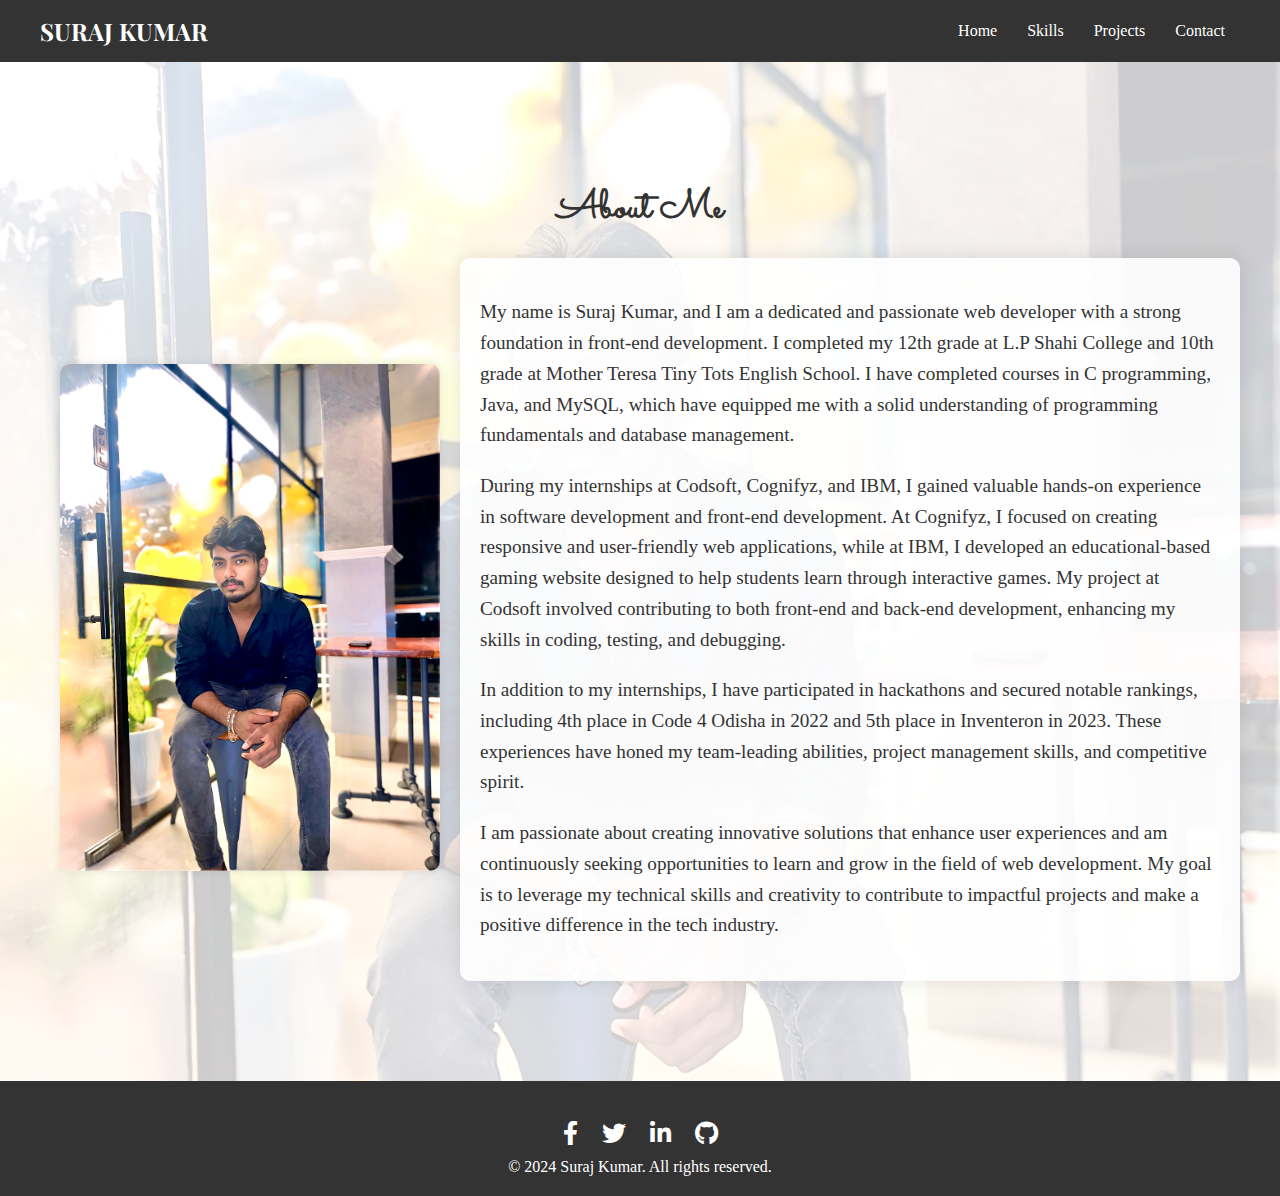
==== about.html @ 9e91d27b "May be in future i made it more good" ====
<!DOCTYPE html>
<html lang="en">
<head>
    <meta charset="UTF-8">
    <meta name="viewport" content="width=device-width, initial-scale=1.0">
    <title>About Section - Suraj Kumar</title>
    <link rel="stylesheet" href="styles.css">
    <link rel="stylesheet" href="https://cdnjs.cloudflare.com/ajax/libs/font-awesome/6.0.0-beta3/css/all.min.css">
   
    <link href="https://fonts.googleapis.com/css2?family=Roboto:wght@300;400;700&family=Sacramento&display=swap" rel="stylesheet">
    <link href="https://fonts.googleapis.com/css2?family=Playfair+Display:wght@400;700&family=Roboto:wght@400;500&display=swap" rel="stylesheet">
   
</head>
<body>
    <header>
        <nav>
            <div class="logo">
                <a href="index.html">SURAJ KUMAR</a></div>
            <ul>
                <li><a href="index.html#home">Home</a></li>
                <li><a href="index.html#skills">Skills</a></li>
                <li><a href="getinteract.html">Projects</a></li>
                <li><a href="index.html#contact">Contact</a></li>
            </ul>
        </nav>
    </header>
    <div class="socials-about">
        <a href="https://www.facebook.com/surajraj.yadav.397" target="_blank"><i class="fab fa-facebook-f"></i></a>
        <a href="https://twitter.com/yourusername" target="_blank"><i class="fab fa-twitter"></i></a>
        <a href="https://www.linkedin.com/in/suraj-yadav-b8482523b" target="_blank"><i class="fab fa-linkedin-in"></i></a>
        <a href="https://github.com/Surraj007" target="_blank"><i class="fab fa-github"></i></a>
    </div>

    <section id="about" class="about">
        <div class="container">
            <h2>About Me</h2>
            <div class="about-content">
                <div class="about-image">
                    <img src="images/pic4.jpg" alt="Suraj Kumar">
                </div>
                <div class="about-text">
                    <p>My name is Suraj Kumar, and I am a dedicated and passionate web developer with a strong foundation in front-end development. I completed my 12th grade at L.P Shahi College and 10th grade at Mother Teresa Tiny Tots English School. I have completed courses in C programming, Java, and MySQL, which have equipped me with a solid understanding of programming fundamentals and database management.</p>
                    <p>During my internships at Codsoft, Cognifyz, and IBM, I gained valuable hands-on experience in software development and front-end development. At Cognifyz, I focused on creating responsive and user-friendly web applications, while at IBM, I developed an educational-based gaming website designed to help students learn through interactive games. My project at Codsoft involved contributing to both front-end and back-end development, enhancing my skills in coding, testing, and debugging.</p>
                    <p>In addition to my internships, I have participated in hackathons and secured notable rankings, including 4th place in Code 4 Odisha in 2022 and 5th place in Inventeron in 2023. These experiences have honed my team-leading abilities, project management skills, and competitive spirit.</p>
                    <p>I am passionate about creating innovative solutions that enhance user experiences and am continuously seeking opportunities to learn and grow in the field of web development. My goal is to leverage my technical skills and creativity to contribute to impactful projects and make a positive difference in the tech industry.</p>
                </div>
            </div>
        </div>
    </section>
    <footer>
        <div class="container">
            <div class="socials">
                <a href="https://www.facebook.com/surajraj.yadav.397" target="_blank"><i class="fab fa-facebook-f"></i></a>
                <a href="https://x.com/SY_GamingPlanet"><i class="fab fa-twitter"></i></a>
                <a href="https://www.linkedin.com/in/suraj-yadav-b8482523b/?utm_source=share&utm_campaign=share_via&utm_content=profile&utm_medium=ios_app&original_referer=" target="_blank"><i class="fab fa-linkedin-in"></i></a>
                <a href="https://github.com/Surraj007" target="_blank"><i class="fab fa-github"></i></a>
            </div>
            <p>&copy; 2024 Suraj Kumar. All rights reserved.</p>
        </div>
    </footer>


  
</body>
</html>
---- styles.css ----
body {
    margin: 0;
    padding: 0;
    box-sizing: border-box;
    background-color: #f4f4f4;
    color: #333;
}

h1, h2, h3, h4, h5, h6 {
    font-family: 'Playfair Display', serif;
}

a {
    text-decoration: none;
    color: inherit;
}

ul {
    list-style: none;
    padding: 0;
    margin: 0;
}

/* Header */
header {
    background: #333;
    color: #fff;
    padding: 15px 0;
    position: fixed;
    width: 100%;
    top: 0;
    left: 0;
    z-index: 1000;
}

nav {
    display: flex;
    justify-content: space-between;
    align-items: center;
    max-width: 1200px;
    margin: 0 auto;
    padding: 0 20px;
}

nav .logo a {
    font-size: 1.5em;
    font-weight: bold;
    font-family: 'Playfair Display', serif;
}

nav ul {
    display: flex;
}

nav ul li {
    margin: 0 15px;
}

nav ul li a {
    color: #fff;
    font-size: 1em;
}

/* Hero Section */
.hero {
    position: relative;
    width: 100%;
    height: 800px;
    overflow: hidden;
}

.hero-slider {
    position: relative;
    width: 100%;
    height: 100%;
}

.slide {
    position: absolute;
    width: 100%;
    height: 100%;
    background-size: cover;
    background-position: center;
    opacity: 0;
    transition: opacity 1s ease-in-out, transform 1s ease-in-out;
}

.hero-content {
    position: absolute;
    top: 50%;
    left: 50%;
    transform: translate(-50%, -50%);
    color: #4f3b2e;
    text-align: center;
    animation: fadeInText 1.5s ease-in-out forwards;
}

.cta-button {
    background: #ff5722;
    color: #fff;
    padding: 10px 20px;
    text-decoration: none;
    border-radius: 5px;
    margin-top: 20px;
    display: inline-block;
    transition: background-color 0.3s;
}

.cta-button:hover {
    background-color: #482115;
}

@keyframes fadeInText {
    0% {
        opacity: 0;
        transform: translate(-50%, -50%) scale(0.9);
    }
    100% {
        opacity: 1;
        transform: translate(-50%, -50%) scale(1);
    }
}

/* About button Section */
.aboutbutton {
    background: #ff5722;
    color: #fff;
    padding: 10px 20px;
    text-decoration: none;
    border-radius: 5px;
    margin-top: 20px;
    display: inline-block;
    transition: background-color 0.3s;
}
.aboutbutton:hover {
    background-color: #482115;
}

.welcometext {
    color: #df643f;
}

.hero-content {
    height: 500px;
}

.play-button {
    background: #ff5722;
    color: #fff;
    padding: 10px 20px;
    text-decoration: none;
    border-radius: 5px;
    margin-top: 20px;
    display: inline-block;
    transition: background-color 0.3s;
}

.play-button:hover {
    background-color: #482115;
}

#submit-button {
    transition: background-color 0.3s;
}

#submit-button:hover {
    background-color: #482115;
}

/* Section Styles */
section {
    padding: 60px 20px;
    text-align: center;
}

.container {
    max-width: 1200px;
    margin: 0 auto;
}

h2 {
    margin-bottom: 20px;
    font-size: 2.5em;
    font-family: 'Playfair Display', serif;
}

/* Skills Section */
.skills-grid {
    display: flex;
    flex-wrap: wrap;
    justify-content: center;
}

.skill {
    flex: 1 1 calc(25% - 40px);
    margin: 20px;
    text-align: center;
}

.skill i {
    font-size: 3em;
    margin-bottom: 10px;
    color: #ff5722;
}

.skill h3 {
    margin-bottom: 10px;
    font-size: 1.5em;
}

.skill p {
    color: #666;
}

/* Portfolio Section */
.portfolio-items {
    display: flex;
    flex-wrap: wrap;
    justify-content: center;
}

.portfolio-item {
    flex: 1 1 calc(33% - 40px);
    margin: 20px;
    text-align: center;
}

.portfolio-item img {
    max-width: 100%;
    border-radius: 10px;
    margin-bottom: 10px;
}

.portfolio-item h3 {
    margin-bottom: 10px;
    font-size: 1.5em;
}

/* Contact Section */
form {
    max-width: 600px;
    margin: 0 auto;
    display: flex;
    flex-direction: column;
}

form input, form textarea {
    margin-bottom: 10px;
    padding: 10px;
    border: 1px solid #ccc;
    border-radius: 5px;
    font-size: 1em;
}

form button {
    background: #ff5722;
    color: #fff;
    padding: 10px;
    border: none;
    border-radius: 5px;
    cursor: pointer;
}

form button:hover {
    background: #e64a19;
}

/* Footer */
footer {
    background: #333;
    color: #fff;
    padding: 20px 0;
    text-align: center;
}

footer .socials {
    margin-bottom: 10px;
}

footer .socials a {
    margin: 0 10px;
    color: #fff;
    font-size: 1.5em;
}

footer p {
    margin: 0;
    font-size: 1em;
}

footer::before {
    content: '';
    display: block;
    width: 100%;
    height: 4px;
    background: #ff5722;
    position: absolute;
    top: 0;
    left: 0;
}
.socials {
    text-align: center;
    margin: 20px 0;
}

.socials a {
    color: #ff5722;
    margin: 0 10px;
    font-size: 1.5em;
    transition: color 0.3s, transform 0.3s;
}

.socials a:hover {
    color: #ff5722;
    transform: scale(1.1);
}



/* About Section */
.about {
    background: url('images/pic4.jpg') no-repeat center center/cover;
    color: #333;
    padding: 100px 20px;
    position: relative;
    z-index: 1;
}

.about::before {
    content: '';
    position: absolute;
    top: 0;
    left: 0;
    width: 100%;
    height: 100%;
    background: rgba(255, 255, 255, 0.8);
    z-index: -1;
}

.about h2 {
    font-size: 2.5em;
    font-family: 'Sacramento', cursive;
    margin-bottom: 20px;
}

.about-content {
    display: flex;
    flex-wrap: wrap;
    align-items: center;
    text-align: left;
}

.about-image {
    flex: 1 1 30%;
    padding: 20px;
}

.about-image img {
    max-width: 100%;
    border-radius: 10px;
    box-shadow: 0 0 10px rgba(0, 0, 0, 0.1);
    transition: transform 0.3s;
}

.about-image img:hover {
    transform: scale(1.05);
}

.about-text {
    flex: 1 1 60%;
    padding: 20px;
    font-size: 1.2em;
    background: rgba(255, 255, 255, 0.9);
    border-radius: 10px;
    box-shadow: 0 0 20px rgba(0, 0, 0, 0.1);
    animation: fadeIn 1s ease-in-out;
}

.about-text p {
    margin-bottom: 20px;
    line-height: 1.6;
}

.socials-about {
    margin-top: 20px;
}

.socials-about a {
    color: #333;
    margin: 0 10px;
    font-size: 1.5em;
    transition: color 0.3s, transform 0.3s;
}

.socials-about a:hover {
    color: #ff5722;
    transform: scale(1.1);
}

/* Animations */
@keyframes fadeIn {
    from {
        opacity: 0;
        transform: translateY(20px);
    }
    to {
        opacity: 1;
        transform: translateY(0);
    }
}

/* Responsive Styles */
@media (max-width: 1200px) {
    .container {
        padding: 0 10px;
    }
}

@media (max-width: 1024px) {
    .hero-content {
        height: 400px;
    }

    .skills-grid .skill,
    .portfolio-items .portfolio-item {
        flex: 1 1 calc(50% - 40px);
    }
}

@media (max-width: 768px) {
    .skills-grid, .portfolio-items {
        flex-direction: column;
        align-items: center;
    }

    .skill, .portfolio-item {
        flex: 1 1 100%;
        margin: 20px 0;
    }

    .hero-content {
        height: 300px;
    }

    header {
        padding: 10px 0;
    }

    nav ul {
        flex-direction: column;
        align-items: center;
    }

    nav ul li {
        margin: 10px 0;
    }

    .about-content {
        flex-direction: column;
        text-align: center;
    }

    .about-image, .about-text {
        flex: 1 1 100%;
    }
}

@media (max-width: 480px) {
    .hero-content h2 {
        font-size: 2em;
    }

    .hero-content p {
        font-size: 1em;
    }

    .about h2 {
        font-size: 2em;
    }

    .about-text {
        font-size: 1em;
    }

    .cta-button, .aboutbutton, .play-button, #submit-button {
        padding: 8px 15px;
        font-size: 0.9em;
    }

    .socials-about a {
        font-size: 1.2em;
    }

    form input, form textarea {
        font-size: 0.9em;
    }

    footer p {
        font-size: 0.9em;
    }
}
#websitelink{
    margin: 10px;
    padding: 10px;
    background-color: #e64a19;
    color: white;
    transition: background-color 0.3s;
    border-radius: 10px;
}
#websitelink:hover{
    background-color: #482115;
}
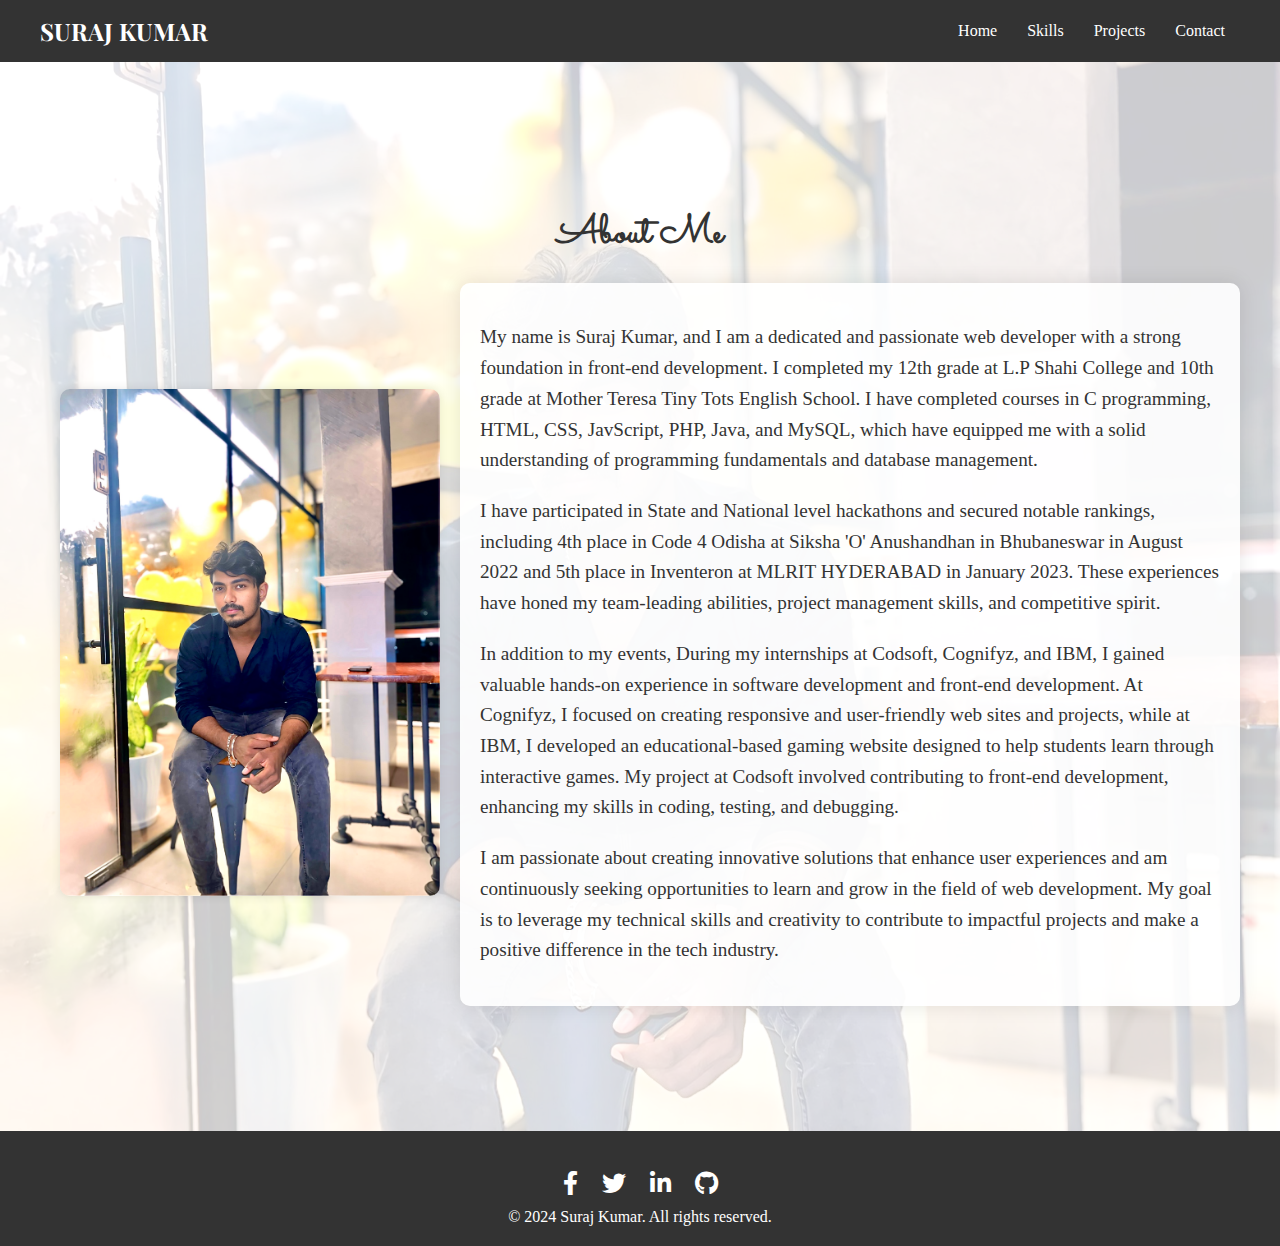
==== commit 7f8d7690: "Add more about me during State level and National level hackathon" ====
--- a/about.html
+++ b/about.html
@@ -17,10 +17,10 @@
             <div class="logo">
                 <a href="index.html">SURAJ KUMAR</a></div>
             <ul>
-                <li><a href="index.html#home">Home</a></li>
-                <li><a href="index.html#skills">Skills</a></li>
-                <li><a href="getinteract.html">Projects</a></li>
-                <li><a href="index.html#contact">Contact</a></li>
+                <li><a class="upperbtn" href="index.html#home">Home</a></li>
+                <li><a class="upperbtn" href="index.html#skills">Skills</a></li>
+                <li><a class="upperbtn" href="getinteract.html">Projects</a></li>
+                <li><a class="upperbtn" href="index.html#contact">Contact</a></li>
             </ul>
         </nav>
     </header>
@@ -39,9 +39,10 @@
                     <img src="images/pic4.jpg" alt="Suraj Kumar">
                 </div>
                 <div class="about-text">
-                    <p>My name is Suraj Kumar, and I am a dedicated and passionate web developer with a strong foundation in front-end development. I completed my 12th grade at L.P Shahi College and 10th grade at Mother Teresa Tiny Tots English School. I have completed courses in C programming, Java, and MySQL, which have equipped me with a solid understanding of programming fundamentals and database management.</p>
-                    <p>During my internships at Codsoft, Cognifyz, and IBM, I gained valuable hands-on experience in software development and front-end development. At Cognifyz, I focused on creating responsive and user-friendly web applications, while at IBM, I developed an educational-based gaming website designed to help students learn through interactive games. My project at Codsoft involved contributing to both front-end and back-end development, enhancing my skills in coding, testing, and debugging.</p>
-                    <p>In addition to my internships, I have participated in hackathons and secured notable rankings, including 4th place in Code 4 Odisha in 2022 and 5th place in Inventeron in 2023. These experiences have honed my team-leading abilities, project management skills, and competitive spirit.</p>
+                    <p>My name is Suraj Kumar, and I am a dedicated and passionate web developer with a strong foundation in front-end development. I completed my 12th grade at L.P Shahi College and 10th grade at Mother Teresa Tiny Tots English School. I have completed courses in C programming, HTML, CSS, JavScript, PHP, Java, and MySQL, which have equipped me with a solid understanding of programming fundamentals and database management.</p>
+                    <p> I have participated in State and National level hackathons and secured notable rankings, including 4th place in Code 4 Odisha at Siksha 'O' Anushandhan in Bhubaneswar in August 2022 and 5th place in Inventeron at MLRIT HYDERABAD in January 2023. These experiences have honed my team-leading abilities, project management skills, and competitive spirit.</p>
+                    <p> In addition to my events, During my internships at Codsoft, Cognifyz, and IBM, I gained valuable hands-on experience in software development and front-end development. At Cognifyz, I focused on creating responsive and user-friendly web sites and projects, while at IBM, I developed an educational-based gaming website designed to help students learn through interactive games. My project at Codsoft involved contributing to front-end development, enhancing my skills in coding, testing, and debugging.</p>
+                    
                     <p>I am passionate about creating innovative solutions that enhance user experiences and am continuously seeking opportunities to learn and grow in the field of web development. My goal is to leverage my technical skills and creativity to contribute to impactful projects and make a positive difference in the tech industry.</p>
                 </div>
             </div>
--- a/styles.css
+++ b/styles.css
@@ -8,6 +8,16 @@
 
 h1, h2, h3, h4, h5, h6 {
     font-family: 'Playfair Display', serif;
+}
+.upperbtn{
+    transition: color 0.3s, transform 0.3s;
+}
+
+.upperbtn:hover{
+   
+        color: #ff5722;
+        transform: scale(1.1);
+    
 }
 
 a {
@@ -321,7 +331,7 @@
 .about {
     background: url('images/pic4.jpg') no-repeat center center/cover;
     color: #333;
-    padding: 100px 20px;
+    padding: 125px 20px;
     position: relative;
     z-index: 1;
 }
@@ -412,13 +422,13 @@
 /* Responsive Styles */
 @media (max-width: 1200px) {
     .container {
-        padding: 0 10px;
+        padding: 0 0px;
     }
 }
 
 @media (max-width: 1024px) {
     .hero-content {
-        height: 400px;
+        height: 300px;
     }
 
     .skills-grid .skill,
@@ -499,6 +509,7 @@
         font-size: 0.9em;
     }
 }
+
 #websitelink{
     margin: 10px;
     padding: 10px;
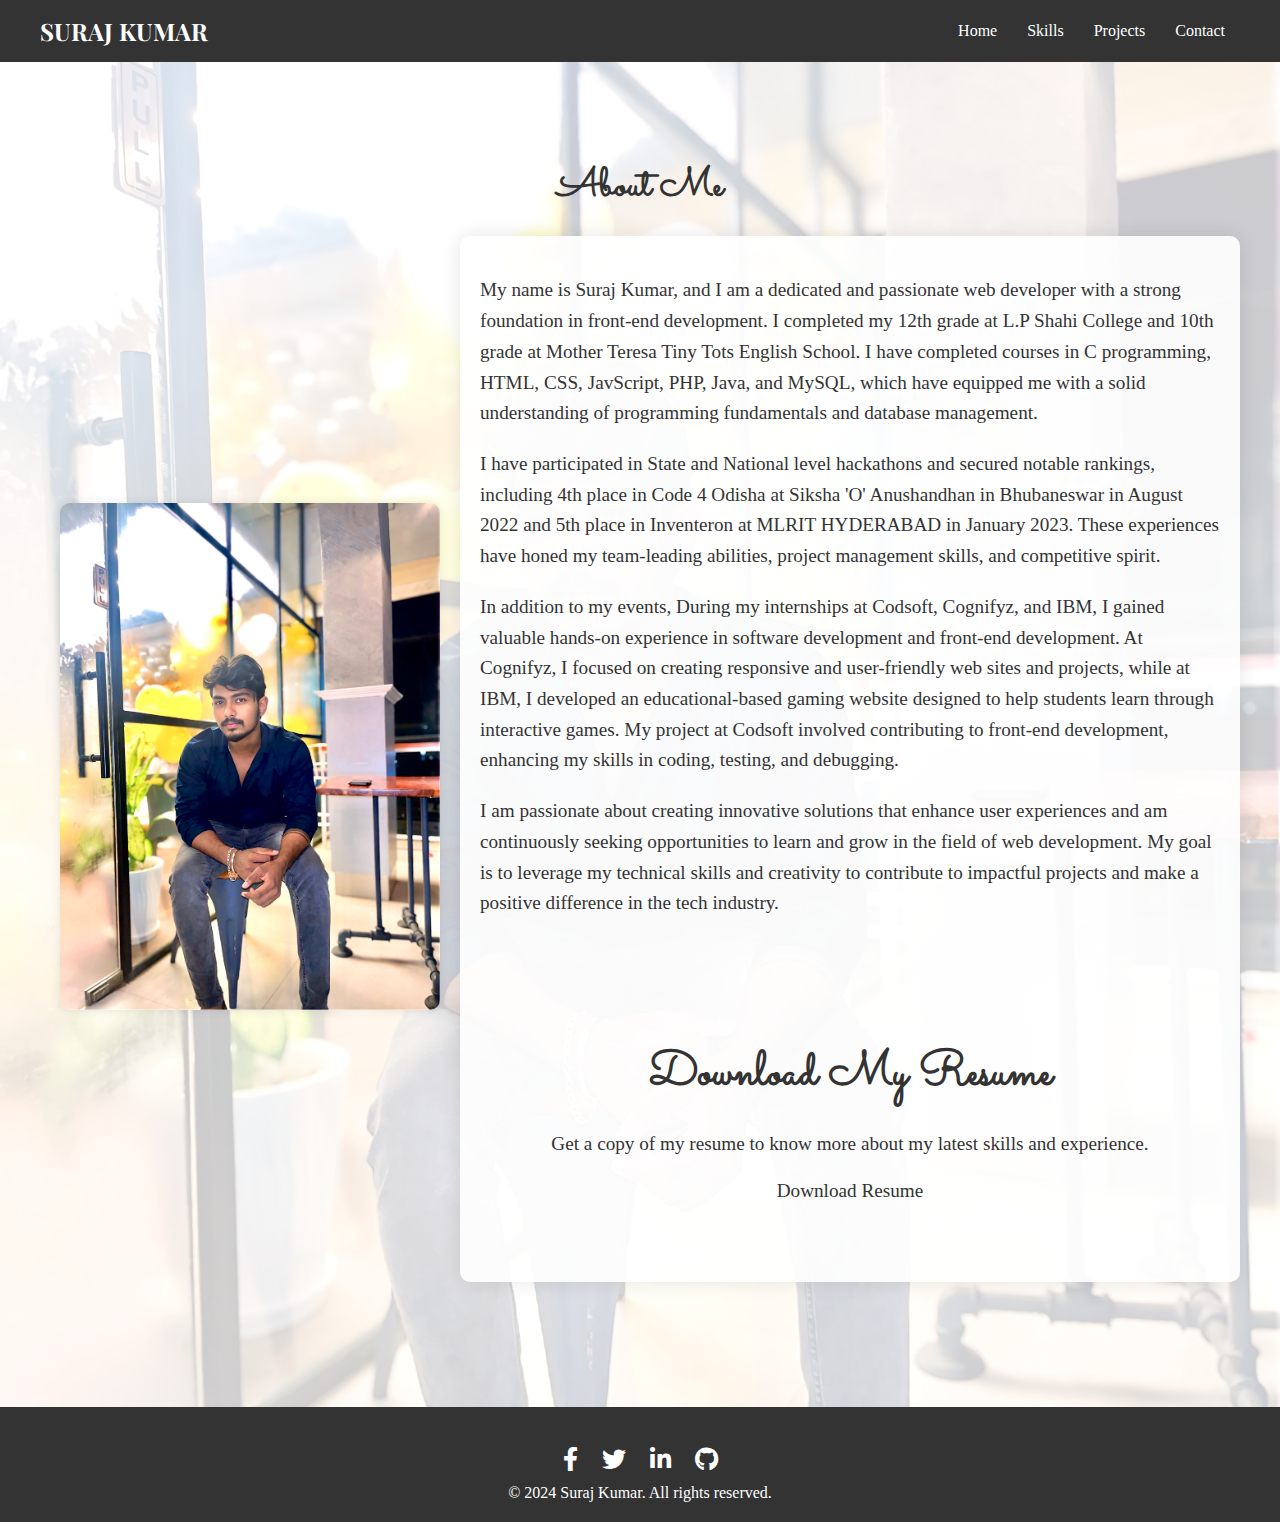
==== commit 9612811f: "Add Resume downloader section in about section" ====
--- a/about.html
+++ b/about.html
@@ -24,12 +24,7 @@
             </ul>
         </nav>
     </header>
-    <div class="socials-about">
-        <a href="https://www.facebook.com/surajraj.yadav.397" target="_blank"><i class="fab fa-facebook-f"></i></a>
-        <a href="https://twitter.com/yourusername" target="_blank"><i class="fab fa-twitter"></i></a>
-        <a href="https://www.linkedin.com/in/suraj-yadav-b8482523b" target="_blank"><i class="fab fa-linkedin-in"></i></a>
-        <a href="https://github.com/Surraj007" target="_blank"><i class="fab fa-github"></i></a>
-    </div>
+   
 
     <section id="about" class="about">
         <div class="container">
@@ -44,7 +39,16 @@
                     <p> In addition to my events, During my internships at Codsoft, Cognifyz, and IBM, I gained valuable hands-on experience in software development and front-end development. At Cognifyz, I focused on creating responsive and user-friendly web sites and projects, while at IBM, I developed an educational-based gaming website designed to help students learn through interactive games. My project at Codsoft involved contributing to front-end development, enhancing my skills in coding, testing, and debugging.</p>
                     
                     <p>I am passionate about creating innovative solutions that enhance user experiences and am continuously seeking opportunities to learn and grow in the field of web development. My goal is to leverage my technical skills and creativity to contribute to impactful projects and make a positive difference in the tech industry.</p>
+                    
+                    <section id="resume-download" class="resume-section">
+                        <div class="container">
+                            <h2>Download My Resume</h2>
+                            <p>Get a copy of my resume to know more about my latest skills and experience.</p>
+                            <a href="images/SurajResumeUpdated.pdf" class="resume-button" download>Download Resume</a>
+                        </div>
+                    </section>
                 </div>
+                
             </div>
         </div>
     </section>
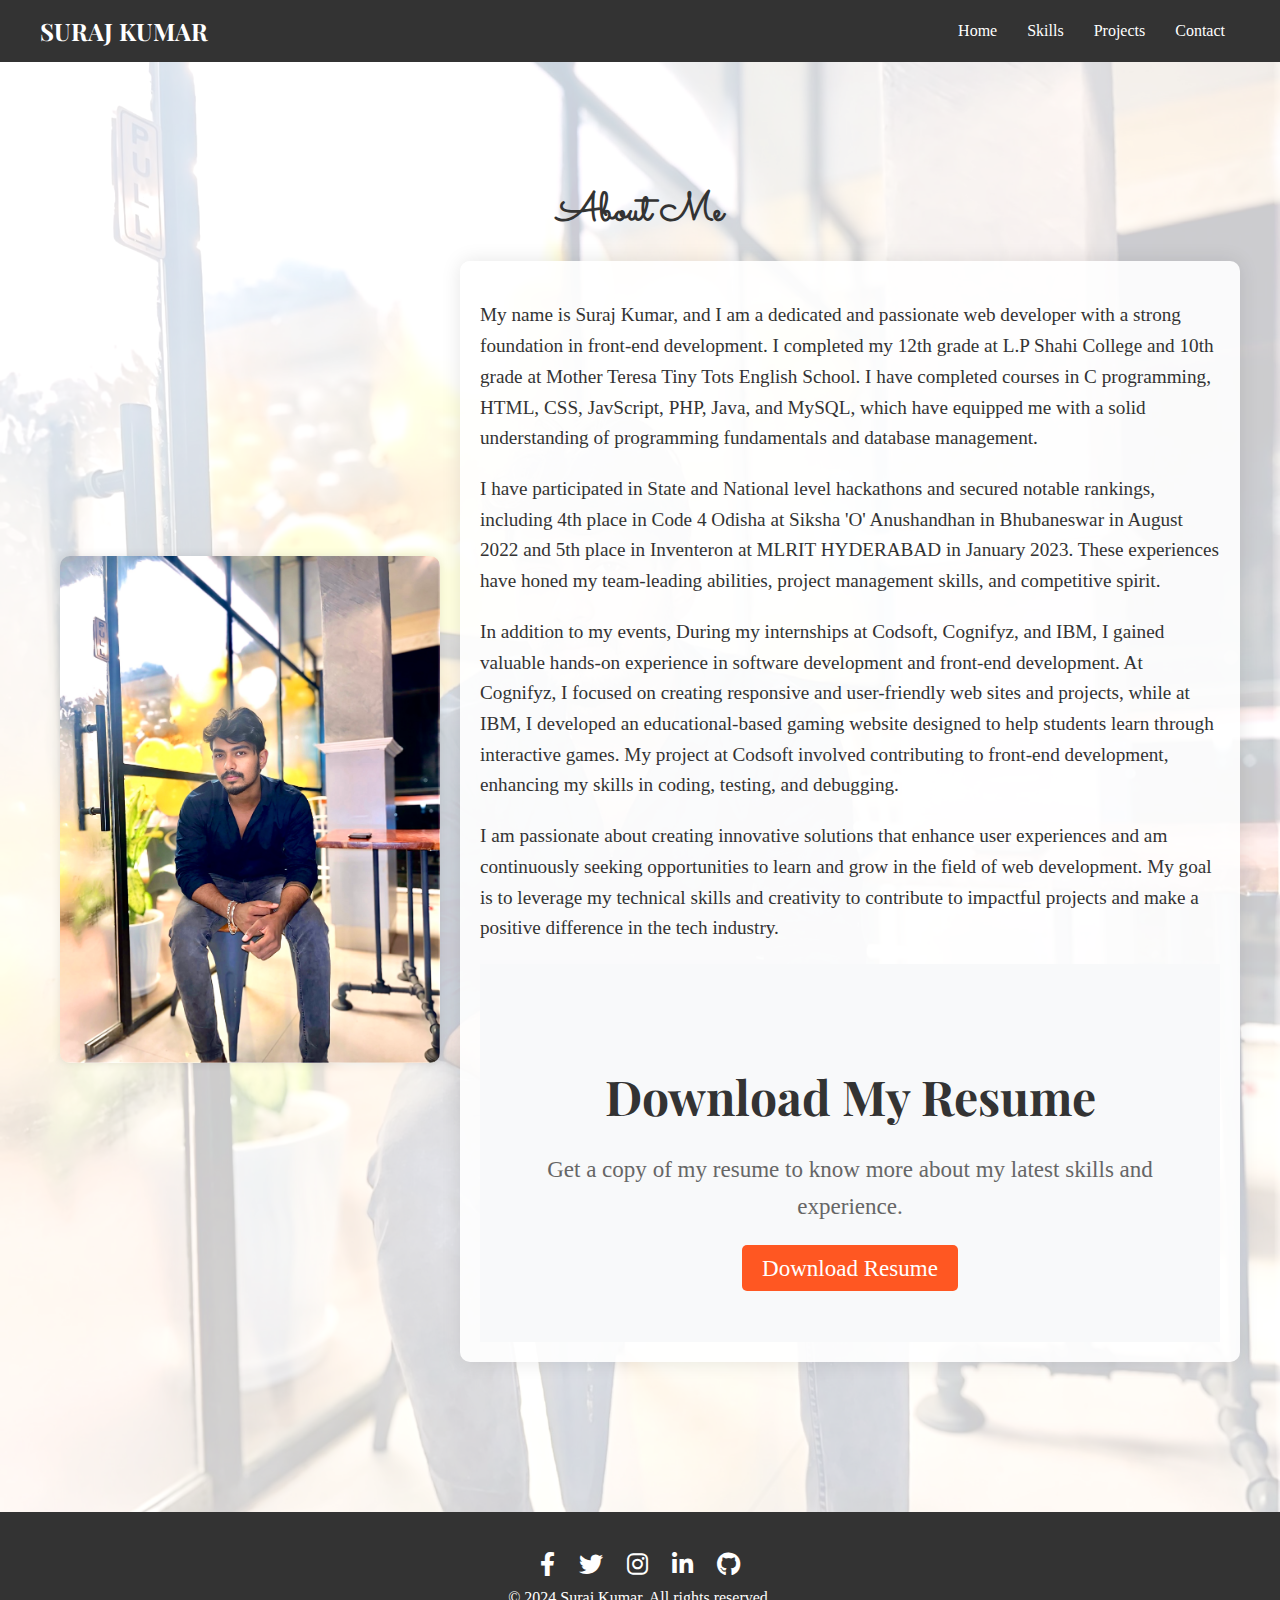
==== commit a0564ee7: "adding insta link in footer" ====
--- a/about.html
+++ b/about.html
@@ -57,6 +57,7 @@
             <div class="socials">
                 <a href="https://www.facebook.com/surajraj.yadav.397" target="_blank"><i class="fab fa-facebook-f"></i></a>
                 <a href="https://x.com/SY_GamingPlanet"><i class="fab fa-twitter"></i></a>
+                 <a href="https://www.instagram.com/surrajjj007/?igsh=MWl1M2NvcG9mZmNkdg%3D%3D&utm_source=qr" target="_blank"><i class="fab fa-instagram"></i></a>
                 <a href="https://www.linkedin.com/in/suraj-yadav-b8482523b/?utm_source=share&utm_campaign=share_via&utm_content=profile&utm_medium=ios_app&original_referer=" target="_blank"><i class="fab fa-linkedin-in"></i></a>
                 <a href="https://github.com/Surraj007" target="_blank"><i class="fab fa-github"></i></a>
             </div>
--- a/styles.css
+++ b/styles.css
@@ -331,7 +331,7 @@
 .about {
     background: url('images/pic4.jpg') no-repeat center center/cover;
     color: #333;
-    padding: 125px 20px;
+    padding: 150px 20px;
     position: relative;
     z-index: 1;
 }
@@ -407,6 +407,42 @@
     transform: scale(1.1);
 }
 
+/* RESUME DOWNLOAD SECTION */
+.resume-section {
+    padding: 60px 20px;
+    text-align: center;
+    background-color: #f8f9fa;
+}
+
+.resume-section h2 {
+    font-size: 2.5em;
+    font-family: 'Playfair Display', serif;
+    margin-bottom: 20px;
+    color: #333;
+}
+
+.resume-section p {
+    font-size: 1.2em;
+    color: #666;
+    margin-bottom: 30px;
+}
+
+.resume-button {
+    background: #ff5722;
+    color: #fff;
+    padding: 10px 20px;
+    text-decoration: none;
+    border-radius: 5px;
+    font-size: 1.2em;
+    transition: background-color 0.3s;
+}
+
+.resume-button:hover {
+    background-color: #482115;
+}
+
+
+
 /* Animations */
 @keyframes fadeIn {
     from {
